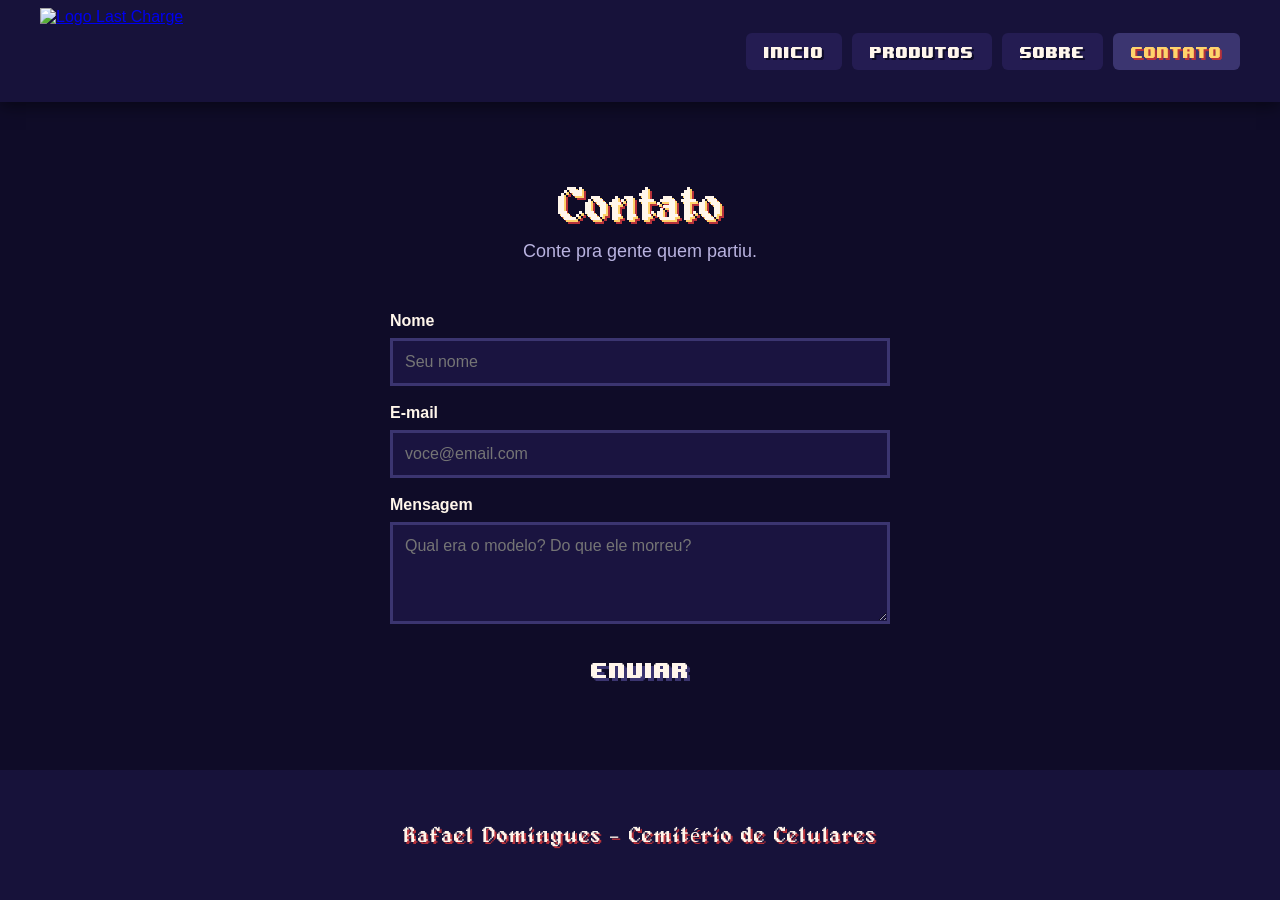
==== pages/contato.html @ 0dde8862 "comentarios no codigo" ====
<!DOCTYPE html>
<html lang="pt-BR">
<head>
    <meta charset="UTF-8">
    <meta name="viewport" content="width=device-width, initial-scale=1.0">
    <link rel="stylesheet" href="../style/style-geral.css">
    <link rel="stylesheet" href="../style/contato.css">
    <title>Contato - Last Charge</title>
</head>
<body>
    <!-- menu de cima logo na esquerda e os botao na direita -->
    <header class="navbar">
        <a href="../index.html">
            <img class="logo" src="../img/logo-last-charge.png" alt="Logo Last Charge">
        </a>
        <nav class="menu">
            <a class="caixa-menu" href="../index.html">Inicio</a>
            <a class="caixa-menu" href="produtos.html">Produtos</a>
            <a class="caixa-menu" href="sobre.html">Sobre</a>
            <a class="caixa-menu ativo" href="contato.html">Contato</a>
        </nav>
    </header>

    <main>
        <section class="secao">
            <h2 class="titulo-centro">Contato</h2>
            <p class="secao-intro texto-centro">Conte pra gente quem partiu.</p>

            <!-- o for do label tem que ser igual o id do campo -->
            <form class="formulario">
                <label for="nome">Nome</label>
                <input type="text" id="nome" name="nome" placeholder="Seu nome" required>

                <label for="email">E-mail</label>

                <input type="email" id="email" name="email" placeholder="voce@email.com" required>

                <label for="mensagem">Mensagem</label>
                <textarea id="mensagem" name="mensagem" rows="4" placeholder="Qual era o modelo? Do que ele morreu?"></textarea>

                <button class="botao" type="submit" >Enviar</button>
            </form>
        </section>
    </main>

    <!-- rodape -->
    <footer class="rodape">
        <p>Rafael Domingues - Cemitério de Celulares</p>
    </footer>
</body>
</html>
---- style/style-geral.css ----
/* aqui carega as fonte que baixei na pasta font */
@font-face {
    font-family: '8bits';
    src: url(../font/8bit_wonder/8-BIT\ WONDER.TTF) format(opentype);
    font-style: normal;
}

@font-face {
    font-family: 'alagard';
    src: url(../font/alagard/alagard.ttf) format(truetype);
    font-style: normal;
}

body {
    margin: 0;
    font-family: Arial, sans-serif;
    background-color: #0f0c28;
    color:#fff6eb;
    min-height: 100vh;
    /* flex em coluna pro rodape ficar sempre no final da tela */
    display: flex;
    flex-direction: column;
}

/* main estica e empura o rodape pra baixo */
main {
    flex: 1;
}

.navbar {
    /* sticky deixa a navbar grudada em cima quando desce a pagina */
    position: sticky;
    top: 0;
    z-index: 10;
    display: flex;
    /* space-between joga a logo pra esquerda e o menu pra direita */
    justify-content: space-between;
    align-items: center;
    padding: 8px 40px;
    background-color: #17123a;
    box-shadow: 0 4px 16px rgba(0, 0, 0, 0.5);
}

.logo {
    display: block;
    height: 86px;
    transition: 0.15s;
}

.logo:hover {
    transform: scale(1.05);
}


.menu{
    display: flex;
    gap: 10px;
}

.caixa-menu {
    font-family: '8bits';
    font-size: 13px;
    color: #fff6eb;
    text-decoration: none;
    padding: 12px 18px;
    background-color: #241c52;
    border-radius: 6px;
    text-shadow: 2px 2px 0 #0f0c28;
    transition: 0.15s;
}

.caixa-menu:hover {
    background-color: #3b3570;
    color: #ffd36b;
    text-shadow:
      2px 2px 0 #b8323a,
      0 0 12px rgba(255, 211, 107, 0.6);
    transform: translateY(-2px);
}

/* ativo e o botao da pagina que ta aberta */
.caixa-menu.ativo {
    background-color: #3b3570;
    color: #ffd36b;
    text-shadow: 2px 2px 0 #b8323a;
}

.secao {
    max-width: 1100px;
    /* margin auto centraliza */
    margin: 0 auto;
    padding: 80px 40px;
}

.secao h2 {
    font-family: '8bits';
    font-size: 28px;
    color: #FF9B42;
    margin: 0 0 10px;
}

.secao-intro {
    font-size: 18px;
    color: #b9b3e0;
    margin: 0 0 40px;
}

.titulo-centro {
    text-align: center;
}

/* cada linha do text-shadow e uma sombra diferente isso da o efeito 3d */
.secao .titulo-centro {
    font-family: 'alagard';
    font-weight: normal;
    font-size: 48px;
    color: #fff6eb;
    text-shadow:
      2px 2px 0 #ffd36b,
      4px 4px 0 #b8323a,
      6px 6px 0 #0f0c28;
}

.texto-centro {
    text-align: center;
}

.passos {
    display: grid;
    /* repeat 3 1fr e 3 colunas do mesmo tamanho */
    grid-template-columns: repeat(3, 1fr);
    gap: 50px;
    margin-top: 20px;
}

.passo {
    text-align: center;
    transition: 0.2s;
}

.passo h3 {
    font-family: 'alagard';
    font-weight: normal;
    font-size: 30px;
    color: #cfe0ff;
    margin: 20px 0 10px;
}

.passo p {
    font-size: 17px;
    line-height: 1.6;
    color: #b9b3e0;
    margin: 0;
}

.passo:hover {
    transform: translateY(-6px);
}

.rodape {
    text-align: center;
    padding: 30px;
    background-color: #17123a;
    font-family: 'alagard';
    font-size: 22px;
    letter-spacing: 1px;
    color: #fff6eb;
    text-shadow: 2px 2px 0 #b8323a;
}
---- style/contato.css ----
.formulario {
    display: flex;
    flex-direction: column;
    gap: 8px;
    max-width: 500px;
    /* margin auto centraliza o formulario */
    margin: 0 auto;
}

.formulario label {
    font-weight:bold;
    margin-top: 10px;
}

.formulario input,
.formulario textarea {
    font-size: 16px;
    font-family: Arial, sans-serif;
    color: #fff6eb;
    padding: 12px;
    background-color: #1a1440;
    border: 3px solid #3b3570;
}

/* focus e quando clica no campo pra escreve */
.formulario input:focus,
.formulario textarea:focus {
    outline: none;
    border-color: #ffd36b;
}

.botao {
    margin-top: 20px;
    font-family: '8bits';
    font-size: 18px;
    color: #fff6eb;
    /* tira o visual padrao do botao */
    background: none;
    border: none;
    padding: 8px 0;
    text-shadow: 3px 3px 0 #3b3570;
    cursor: pointer;
    transition: 0.15s;
}

.botao:hover{
    color: #ffd36b;
    text-shadow:
      3px 3px 0 #b8323a,
      0 0 14px rgba(255, 211, 107, 0.6);
    transform: translateY(-3px);
}
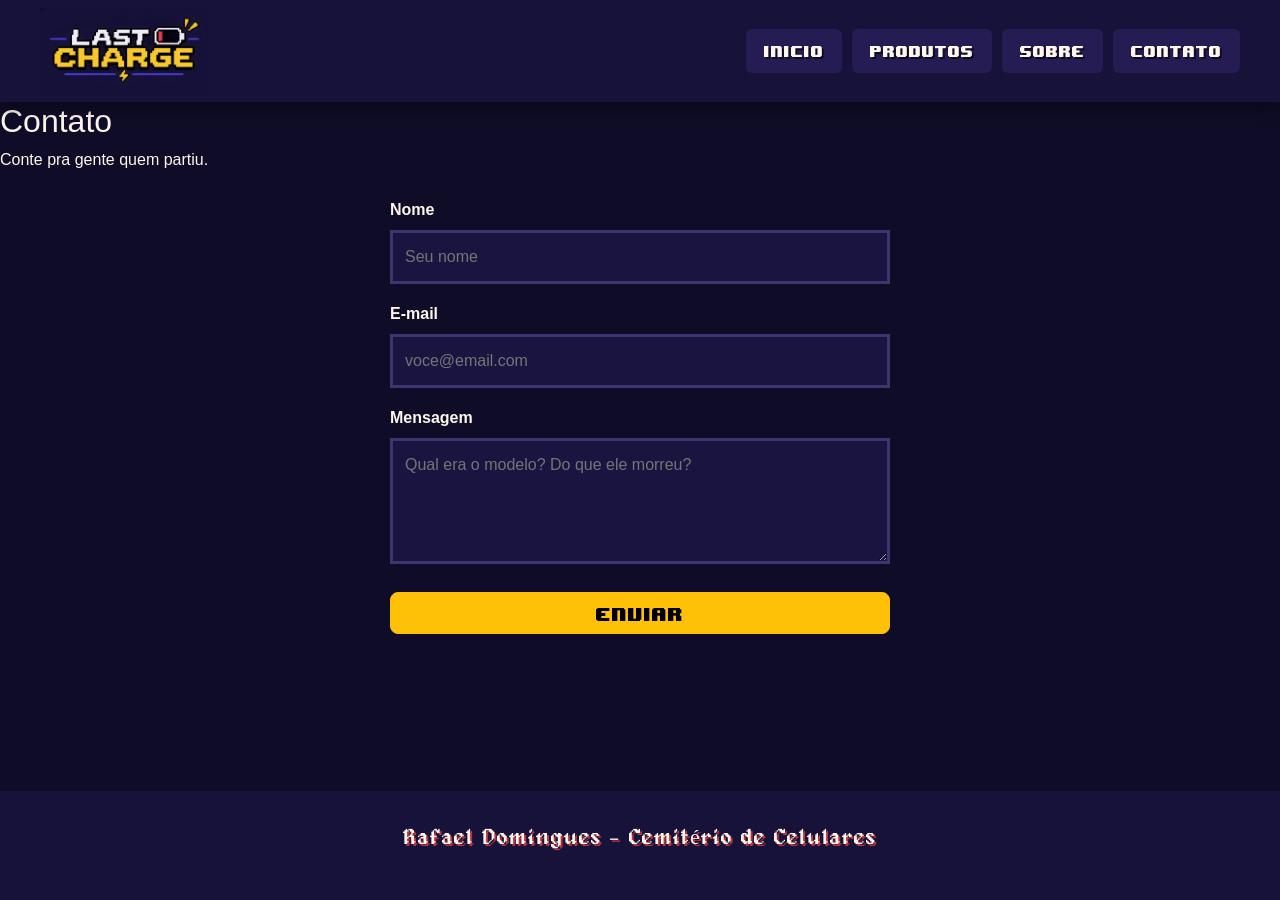
==== commit a9ddd756: "botao enviar com bootstrap" ====
--- a/pages/contato.html
+++ b/pages/contato.html
@@ -3,6 +3,9 @@
 <head>
     <meta charset="UTF-8">
     <meta name="viewport" content="width=device-width, initial-scale=1.0">
+    <!-- aqui liga o bootstrap pela internet ele e um css pronto que ja vem com classes tipo btn -->
+    <!-- coloquei so nessa pagina pra nao mudar o resto do site e tem que vir antes do meu css pro meu ganhar -->
+    <link rel="stylesheet" href="https://cdn.jsdelivr.net/npm/bootstrap@5.3.3/dist/css/bootstrap.min.css">
     <link rel="stylesheet" href="../style/style-geral.css">
     <link rel="stylesheet" href="../style/contato.css">
     <title>Contato - Last Charge</title>
@@ -38,7 +41,8 @@
                 <label for="mensagem">Mensagem</label>
                 <textarea id="mensagem" name="mensagem" rows="4" placeholder="Qual era o modelo? Do que ele morreu?"></textarea>
 
-                <button class="botao" type="submit" >Enviar</button>
+                <!-- botao do bootstrap btn deixa com cara de botao btn-warning e a cor amarela e btn-lg deixa grande -->
+                <button class="btn btn-warning btn-lg" type="submit" >Enviar</button>
             </form>
         </section>
     </main>
--- a/style/style-geral.css
+++ b/style/style-geral.css
@@ -1,4 +1,3 @@
-/* aqui carega as fonte que baixei na pasta font */
 @font-face {
     font-family: '8bits';
     src: url(../font/8bit_wonder/8-BIT\ WONDER.TTF) format(opentype);
@@ -17,23 +16,19 @@
     background-color: #0f0c28;
     color:#fff6eb;
     min-height: 100vh;
-    /* flex em coluna pro rodape ficar sempre no final da tela */
     display: flex;
     flex-direction: column;
 }
 
-/* main estica e empura o rodape pra baixo */
 main {
     flex: 1;
 }
 
 .navbar {
-    /* sticky deixa a navbar grudada em cima quando desce a pagina */
     position: sticky;
     top: 0;
     z-index: 10;
     display: flex;
-    /* space-between joga a logo pra esquerda e o menu pra direita */
     justify-content: space-between;
     align-items: center;
     padding: 8px 40px;
@@ -69,94 +64,6 @@
     transition: 0.15s;
 }
 
-.caixa-menu:hover {
-    background-color: #3b3570;
-    color: #ffd36b;
-    text-shadow:
-      2px 2px 0 #b8323a,
-      0 0 12px rgba(255, 211, 107, 0.6);
-    transform: translateY(-2px);
-}
-
-/* ativo e o botao da pagina que ta aberta */
-.caixa-menu.ativo {
-    background-color: #3b3570;
-    color: #ffd36b;
-    text-shadow: 2px 2px 0 #b8323a;
-}
-
-.secao {
-    max-width: 1100px;
-    /* margin auto centraliza */
-    margin: 0 auto;
-    padding: 80px 40px;
-}
-
-.secao h2 {
-    font-family: '8bits';
-    font-size: 28px;
-    color: #FF9B42;
-    margin: 0 0 10px;
-}
-
-.secao-intro {
-    font-size: 18px;
-    color: #b9b3e0;
-    margin: 0 0 40px;
-}
-
-.titulo-centro {
-    text-align: center;
-}
-
-/* cada linha do text-shadow e uma sombra diferente isso da o efeito 3d */
-.secao .titulo-centro {
-    font-family: 'alagard';
-    font-weight: normal;
-    font-size: 48px;
-    color: #fff6eb;
-    text-shadow:
-      2px 2px 0 #ffd36b,
-      4px 4px 0 #b8323a,
-      6px 6px 0 #0f0c28;
-}
-
-.texto-centro {
-    text-align: center;
-}
-
-.passos {
-    display: grid;
-    /* repeat 3 1fr e 3 colunas do mesmo tamanho */
-    grid-template-columns: repeat(3, 1fr);
-    gap: 50px;
-    margin-top: 20px;
-}
-
-.passo {
-    text-align: center;
-    transition: 0.2s;
-}
-
-.passo h3 {
-    font-family: 'alagard';
-    font-weight: normal;
-    font-size: 30px;
-    color: #cfe0ff;
-    margin: 20px 0 10px;
-}
-
-.passo p {
-    font-size: 17px;
-    line-height: 1.6;
-    color: #b9b3e0;
-    margin: 0;
-}
-
-.passo:hover {
-    transform: translateY(-6px);
-}
-
 .rodape {
     text-align: center;
     padding: 30px;
--- a/style/contato.css
+++ b/style/contato.css
@@ -29,24 +29,9 @@
     border-color: #ffd36b;
 }
 
-.botao {
+/* btn btn-warning e btn-lg sao do bootstrap aqui so muda a fonte e o espaco */
+.formulario .btn {
     margin-top: 20px;
     font-family: '8bits';
-    font-size: 18px;
-    color: #fff6eb;
-    /* tira o visual padrao do botao */
-    background: none;
-    border: none;
-    padding: 8px 0;
-    text-shadow: 3px 3px 0 #3b3570;
-    cursor: pointer;
-    transition: 0.15s;
+    font-size: 16px;
 }
-
-.botao:hover{
-    color: #ffd36b;
-    text-shadow:
-      3px 3px 0 #b8323a,
-      0 0 14px rgba(255, 211, 107, 0.6);
-    transform: translateY(-3px);
-}
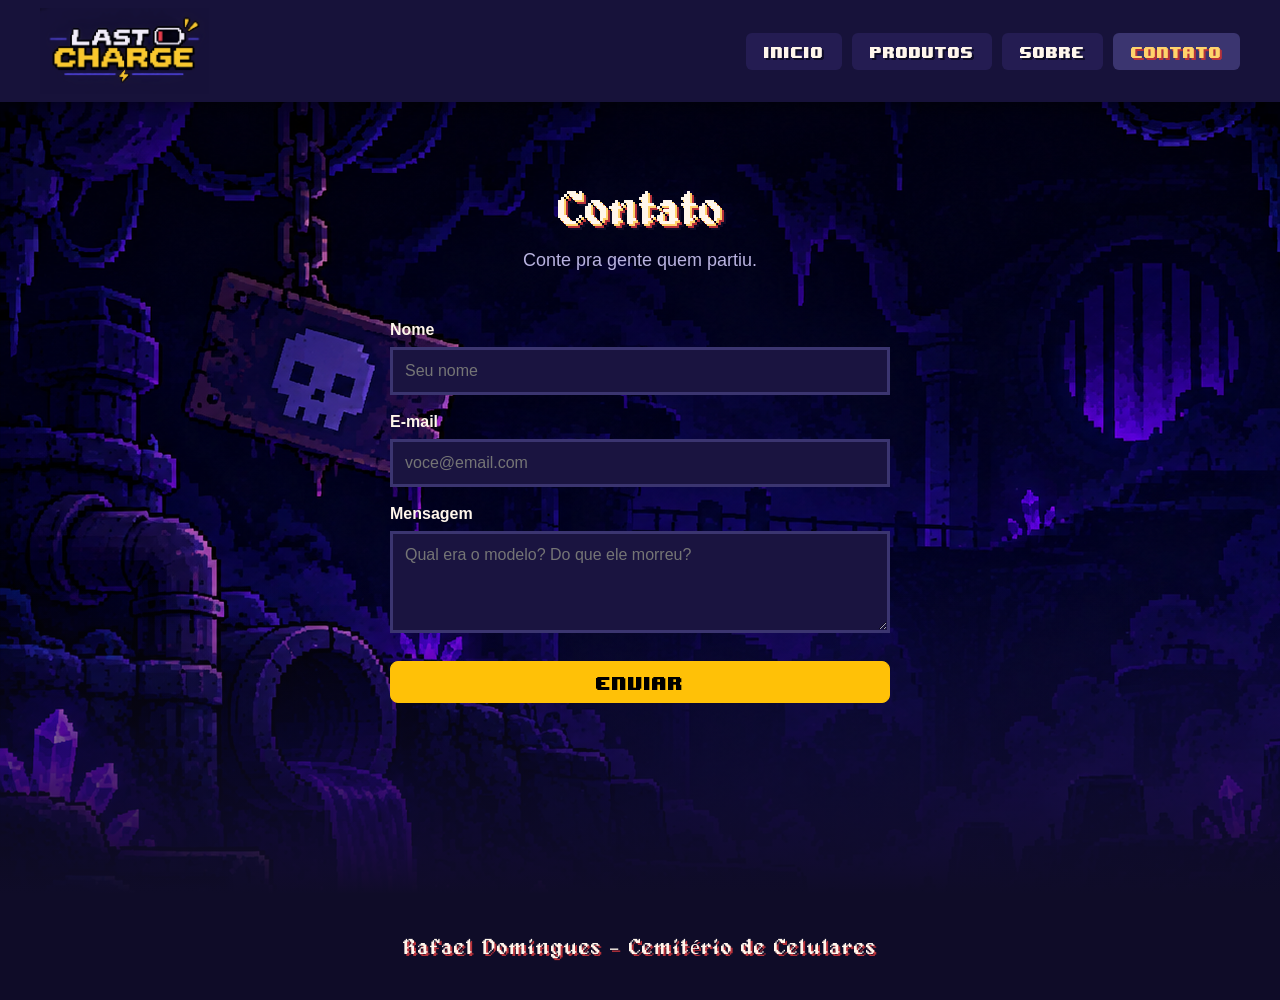
==== commit b8fa9291: "colocando fundo no contato" ====
--- a/pages/contato.html
+++ b/pages/contato.html
@@ -24,26 +24,30 @@
         </nav>
     </header>
 
-    <main>
-        <section class="secao">
-            <h2 class="titulo-centro">Contato</h2>
-            <p class="secao-intro texto-centro">Conte pra gente quem partiu.</p>
+    <section class="capa-contato">
 
-            <!-- o for do label tem que ser igual o id do campo -->
-            <form class="formulario">
-                <label for="nome">Nome</label>
-                <input type="text" id="nome" name="nome" placeholder="Seu nome" required>
-
-                <label for="email">E-mail</label>
-
-                <input type="email" id="email" name="email" placeholder="voce@email.com" required>
-
-                <label for="mensagem">Mensagem</label>
-                <textarea id="mensagem" name="mensagem" rows="4" placeholder="Qual era o modelo? Do que ele morreu?"></textarea>
-
-                <!-- botao do bootstrap btn deixa com cara de botao btn-warning e a cor amarela e btn-lg deixa grande -->
-                <button class="btn btn-warning btn-lg" type="submit" >Enviar</button>
-            </form>
+        
+        <main>
+            <section class="secao">
+                <h2 class="titulo-centro">Contato</h2>
+                <p class="secao-intro texto-centro">Conte pra gente quem partiu.</p>
+                
+                <!-- o for do label tem que ser igual o id do campo -->
+                <form class="formulario">
+                    <label for="nome">Nome</label>
+                    <input type="text" id="nome" name="nome" placeholder="Seu nome" required>
+                    
+                    <label for="email">E-mail</label>
+                    
+                    <input type="email" id="email" name="email" placeholder="voce@email.com" required>
+                    
+                    <label for="mensagem">Mensagem</label>
+                    <textarea id="mensagem" name="mensagem" rows="4" placeholder="Qual era o modelo? Do que ele morreu?"></textarea>
+                    
+                    <!-- botao do bootstrap btn deixa com cara de botao btn-warning e a cor amarela e btn-lg deixa grande -->
+                    <button class="btn btn-warning btn-lg" type="submit" >Enviar</button>
+                </form>
+            </section>
         </section>
     </main>
 
--- a/style/style-geral.css
+++ b/style/style-geral.css
@@ -1,3 +1,4 @@
+/* aqui carega as fonte que baixei na pasta font */
 @font-face {
     font-family: '8bits';
     src: url(../font/8bit_wonder/8-BIT\ WONDER.TTF) format(opentype);
@@ -15,20 +16,22 @@
     font-family: Arial, sans-serif;
     background-color: #0f0c28;
     color:#fff6eb;
+    /* o bootstrap do contato muda o line-height entao deixei fixo pra navbar ficar igual em todas */
+    line-height: normal;
     min-height: 100vh;
+    /* flex em coluna pro rodape ficar sempre no final da tela */
     display: flex;
     flex-direction: column;
 }
 
+/* main estica e empura o rodape pra baixo */
 main {
     flex: 1;
 }
 
 .navbar {
-    position: sticky;
-    top: 0;
-    z-index: 10;
-    display: flex;
+    display: flex;
+    /* space-between joga a logo pra esquerda e o menu pra direita */
     justify-content: space-between;
     align-items: center;
     padding: 8px 40px;
@@ -64,13 +67,196 @@
     transition: 0.15s;
 }
 
+.caixa-menu:hover {
+    background-color: #3b3570;
+    color: #ffd36b;
+    text-shadow:
+      2px 2px 0 #b8323a,
+      0 0 12px rgba(255, 211, 107, 0.6);
+    transform: translateY(-2px);
+}
+
+/* ativo e o botao da pagina que ta aberta */
+.caixa-menu.ativo {
+    background-color: #3b3570;
+    color: #ffd36b;
+    text-shadow: 2px 2px 0 #b8323a;
+}
+
+.secao {
+    max-width: 1100px;
+    /* margin auto centraliza */
+    margin: 0 auto;
+    padding: 80px 40px;
+}
+
+.secao h2 {
+    font-family: '8bits';
+    font-size: 28px;
+    color: #FF9B42;
+    margin: 0 0 10px;
+}
+
+.secao-intro {
+    font-size: 18px;
+    color: #b9b3e0;
+    margin: 0 0 40px;
+}
+
+.titulo-centro {
+    text-align: center;
+}
+
+/* cada linha do text-shadow e uma sombra diferente isso da o efeito 3d */
+.secao .titulo-centro {
+    font-family: 'alagard';
+    font-weight: normal;
+    font-size: 48px;
+    color: #fff6eb;
+    text-shadow:
+      2px 2px 0 #ffd36b,
+      4px 4px 0 #b8323a,
+      6px 6px 0 #0f0c28;
+}
+
+.texto-centro {
+    text-align: center;
+}
+
+.passos {
+    display: grid;
+    /* repeat 3 1fr e 3 colunas do mesmo tamanho */
+    grid-template-columns: repeat(3, 1fr);
+    gap: 50px;
+    margin-top: 20px;
+}
+
+.passo {
+    text-align: center;
+}
+
+.passo h3 {
+    font-family: 'alagard';
+    font-weight: normal;
+    font-size: 30px;
+    color: #cfe0ff;
+    margin: 20px 0 10px;
+}
+
+.passo p {
+    font-size: 17px;
+    line-height: 1.6;
+    color: #b9b3e0;
+    margin: 0;
+}
+
 .rodape {
     text-align: center;
-    padding: 30px;
-    background-color: #17123a;
+    padding: 40px;
+    /* mesma cor do fundo da pagina pro rodape nao ficar diferente */
+    background-color: #0f0c28;
     font-family: 'alagard';
     font-size: 22px;
     letter-spacing: 1px;
     color: #fff6eb;
     text-shadow: 2px 2px 0 #b8323a;
 }
+
+.rodape p {
+    margin: 0;
+}
+
+.capa {
+    /* vh e o tamanho da tela 88vh e quase a tela toda */
+    min-height: 88vh;
+    background-image: url(../img/fundo-cemiterio.png);
+    /* cover estica a imagem pra cobrir tudo */
+    background-size: cover;
+    background-position: center bottom;
+    display: flex;
+    justify-content: center;
+    align-items: center;
+    box-sizing: border-box;
+}
+
+.capa-texto {
+  text-align: center;
+    max-width: 640px;
+}
+
+.capa-texto h1 {
+    font-family: 'alagard';
+    font-weight: normal;
+    font-size: 64px;
+    line-height: 1.2;
+    margin:0;
+    color: #cfe0ff;
+    text-shadow:
+      3px 3px 0 #4b5bd6,
+      6px 6px 0 #241c52,
+      9px 9px 0 #0f0c28,
+      0 0 30px rgba(207, 224, 255, 0.3);
+    transition: 0.2s;
+}
+
+.destaque {
+    display: block;
+    font-weight: normal;
+    font-size: 96px;
+    line-height: 1.05;
+    margin-top: 10px;
+    /* uppercase deixa em maiusculo sem precisar escreve assim no html */
+    text-transform: uppercase;
+    letter-spacing: 3px;
+    color: #ffd36b;
+    text-shadow:
+      3px 3px 0 #b8323a,
+      6px 6px 0 #6b2a5e,
+      10px 10px 0 #0f0c28,
+      0 0 40px rgba(255, 211, 107, 0.35);
+}
+
+.capa-texto h1:hover {
+    color: #ffffff;
+    text-shadow:
+      3px 3px 0 #4b5bd6,
+      6px 6px 0 #241c52,
+      9px 9px 0 #0f0c28,
+      0 0 40px rgba(207, 224, 255, 0.7);
+}
+
+/* degrade da cor do final da imagem ate a cor do fundo parece que ta indo pra baixo da terra */
+.subsolo {
+    background: linear-gradient(#0c0838, #0f0c28);
+}
+
+.passo .numero {
+    margin: 0;
+    font-family: 'alagard';
+    font-size: 72px;
+    line-height: 1;
+    color: #ffd36b;
+    text-shadow: 3px 3px 0 #b8323a;
+}
+
+.chamada {
+    text-align: center;
+    padding: 20px 20px 100px;
+}
+
+.chamada h2 {
+    font-family: 'alagard';
+    font-weight: normal;
+    font-size: 40px;
+    margin: 0 0 10px;
+    text-shadow:
+      2px 2px 0 #ffd36b,
+      4px 4px 0 #b8323a,
+      6px 6px 0 #0f0c28;
+}
+
+.chamada p {
+    font-size: 18px;
+    color: #b9b3e0;
+    margin: 0 0 30px;
+}
--- a/style/contato.css
+++ b/style/contato.css
@@ -1,3 +1,11 @@
+
+
+.capa-contato{
+     min-height: 88vh;
+    /* o degrade em cima da imagem escurece embaixo pra emendar com os card */
+    background-image: linear-gradient(transparent 60%, #0f0c28), url(../img/contato.png);
+}
+
 .formulario {
     display: flex;
     flex-direction: column;
@@ -22,13 +30,6 @@
     border: 3px solid #3b3570;
 }
 
-/* focus e quando clica no campo pra escreve */
-.formulario input:focus,
-.formulario textarea:focus {
-    outline: none;
-    border-color: #ffd36b;
-}
-
 /* btn btn-warning e btn-lg sao do bootstrap aqui so muda a fonte e o espaco */
 .formulario .btn {
     margin-top: 20px;
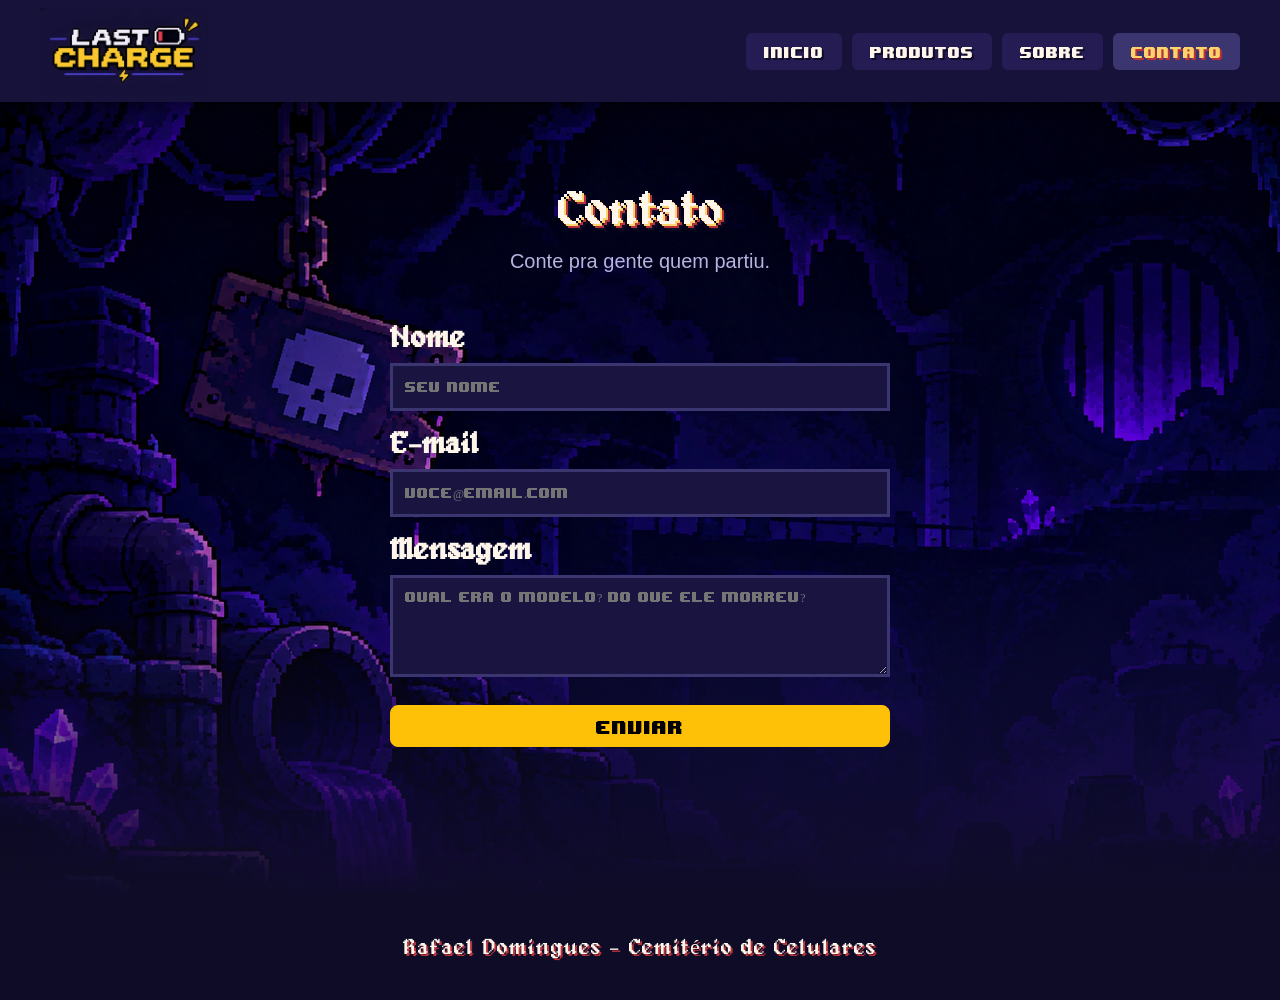
==== commit 6796b5a5: "Atualização placeholder" ====
--- a/pages/contato.html
+++ b/pages/contato.html
@@ -34,18 +34,18 @@
                 
                 <!-- o for do label tem que ser igual o id do campo -->
                 <form class="formulario">
-                    <label for="nome">Nome</label>
-                    <input type="text" id="nome" name="nome" placeholder="Seu nome" required>
+                    <label  class="texto-fora" for="nome">Nome</label>
+                    <input  type="text" id="nome" name="nome" placeholder="Seu nome" required>
                     
-                    <label for="email">E-mail</label>
+                    <label class="texto-fora" for="email">E-mail</label>
                     
                     <input type="email" id="email" name="email" placeholder="voce@email.com" required>
                     
-                    <label for="mensagem">Mensagem</label>
+                    <label class="texto-fora" for="mensagem">Mensagem</label>
                     <textarea id="mensagem" name="mensagem" rows="4" placeholder="Qual era o modelo? Do que ele morreu?"></textarea>
                     
                     <!-- botao do bootstrap btn deixa com cara de botao btn-warning e a cor amarela e btn-lg deixa grande -->
-                    <button class="btn btn-warning btn-lg" type="submit" >Enviar</button>
+                    <button id="button-enviar" class="btn btn-warning btn-lg" type="submit" >Enviar</button>
                 </form>
             </section>
         </section>
--- a/style/contato.css
+++ b/style/contato.css
@@ -36,3 +36,32 @@
     font-family: '8bits';
     font-size: 16px;
 }
+
+#button-enviar:hover{
+    transition: 1s;
+    letter-spacing: 3px;
+    color: #7409F7;
+    text-shadow: 2px 2px 4px #0f0c28;
+    background-color: #020111;
+    border: #0A0046;
+
+}
+
+.secao-intro {
+    font-family: 'JetBrains' monospace;
+    font-size: 20px;
+}
+
+.texto-fora{
+    font-family: 'alagard';
+    font-size: 30px;
+}
+
+.texto-dentro{
+    font-family: '8bits';
+}
+
+::placeholder{
+    font-family: '8bits';
+    font-size: 12px;
+}
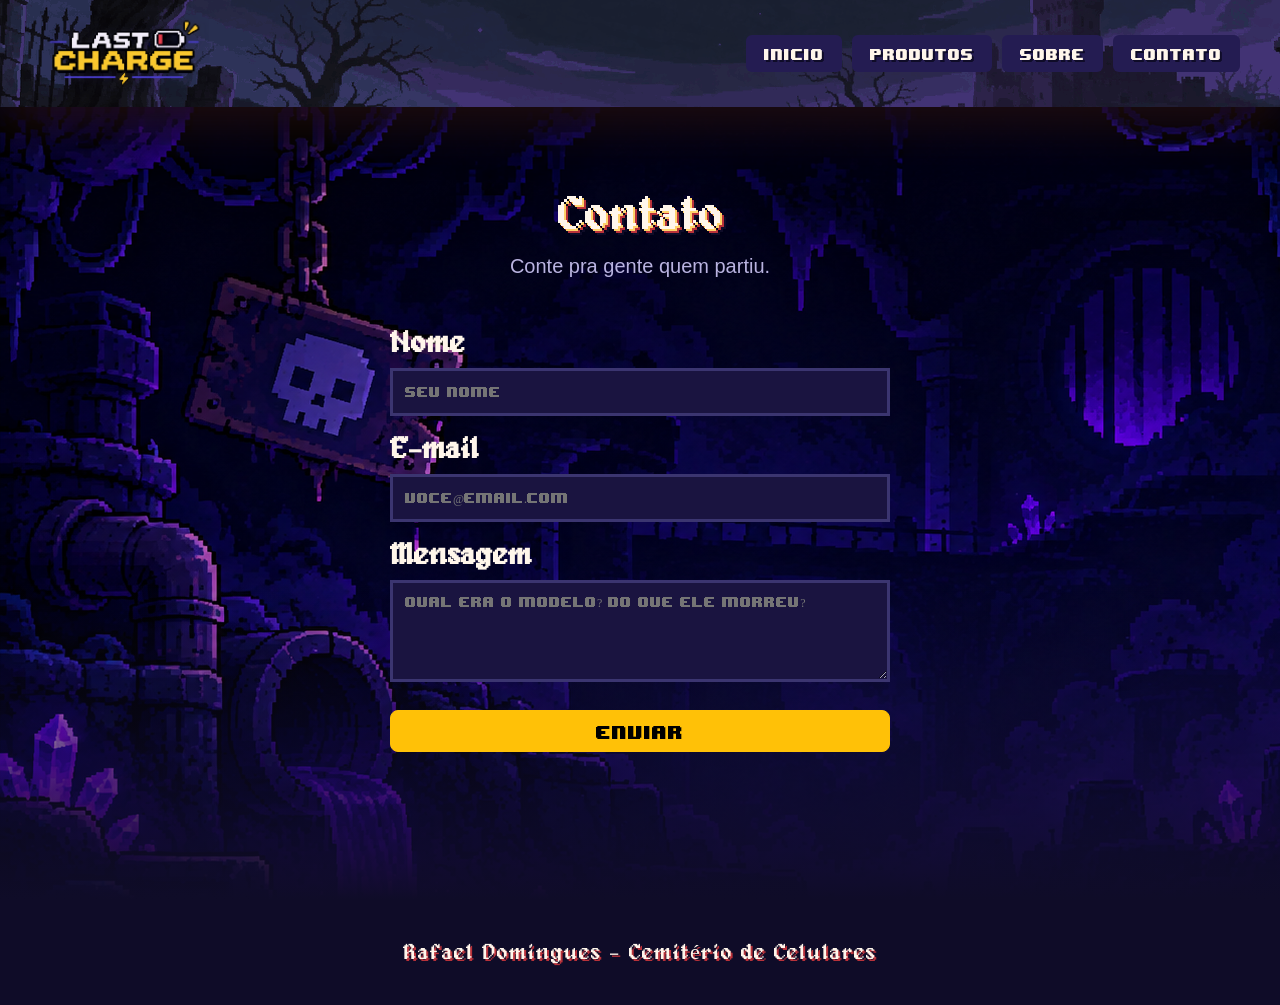
==== commit 868763f9: "New phoo" ====
--- a/pages/contato.html
+++ b/pages/contato.html
@@ -1,5 +1,6 @@
 <!DOCTYPE html>
 <html lang="pt-BR">
+
 <head>
     <meta charset="UTF-8">
     <meta name="viewport" content="width=device-width, initial-scale=1.0">
@@ -10,6 +11,7 @@
     <link rel="stylesheet" href="../style/contato.css">
     <title>Contato - Last Charge</title>
 </head>
+
 <body>
     <!-- menu de cima logo na esquerda e os botao na direita -->
     <header class="navbar">
@@ -26,29 +28,30 @@
 
     <section class="capa-contato">
 
-        
+
         <main>
             <section class="secao">
                 <h2 class="titulo-centro">Contato</h2>
                 <p class="secao-intro texto-centro">Conte pra gente quem partiu.</p>
-                
+
                 <!-- o for do label tem que ser igual o id do campo -->
                 <form class="formulario">
-                    <label  class="texto-fora" for="nome">Nome</label>
-                    <input  type="text" id="nome" name="nome" placeholder="Seu nome" required>
-                    
+                    <label class="texto-fora" for="nome">Nome</label>
+                    <input type="text" id="nome" name="nome" placeholder="Seu nome" required>
+
                     <label class="texto-fora" for="email">E-mail</label>
-                    
+
                     <input type="email" id="email" name="email" placeholder="voce@email.com" required>
-                    
+
                     <label class="texto-fora" for="mensagem">Mensagem</label>
-                    <textarea id="mensagem" name="mensagem" rows="4" placeholder="Qual era o modelo? Do que ele morreu?"></textarea>
-                    
+                    <textarea id="mensagem" name="mensagem" rows="4"
+                        placeholder="Qual era o modelo? Do que ele morreu?"></textarea>
+
                     <!-- botao do bootstrap btn deixa com cara de botao btn-warning e a cor amarela e btn-lg deixa grande -->
-                    <button id="button-enviar" class="btn btn-warning btn-lg" type="submit" >Enviar</button>
+                    <button id="button-enviar" class="btn btn-warning btn-lg" type="submit">Enviar</button>
                 </form>
             </section>
-        </section>
+    </section>
     </main>
 
     <!-- rodape -->
@@ -56,4 +59,5 @@
         <p>Rafael Domingues - Cemitério de Celulares</p>
     </footer>
 </body>
-</html>
+
+</html>
--- a/style/style-geral.css
+++ b/style/style-geral.css
@@ -15,7 +15,7 @@
     margin: 0;
     font-family: Arial, sans-serif;
     background-color: #0f0c28;
-    color:#fff6eb;
+    color: #fff6eb;
     /* o bootstrap do contato muda o line-height entao deixei fixo pra navbar ficar igual em todas */
     line-height: normal;
     min-height: 100vh;
@@ -34,9 +34,15 @@
     /* space-between joga a logo pra esquerda e o menu pra direita */
     justify-content: space-between;
     align-items: center;
-    padding: 8px 40px;
-    background-color: #17123a;
-    box-shadow: 0 4px 16px rgba(0, 0, 0, 0.5);
+    height: 107px;
+    padding: 0 40px;
+    background: url(../img/navbar-image.png) center / cover;
+    box-shadow: 0 16px 48px rgba(37, 15, 15, 0.849);
+    /* relative faz a navbar virar um elemento posicionado sem isso o z-index nao vale de nada */
+    position: relative;
+    /* z-index e a ordem no eixo que aponta pra tela quem tem numero maior fica na frente */
+    /* aqui ele poe a navbar na frente da capa senao o fundo da capa pinta em cima e tapa a sombra */
+    z-index: 1;
 }
 
 .logo {
@@ -50,7 +56,7 @@
 }
 
 
-.menu{
+.menu {
     display: flex;
     gap: 10px;
 }
@@ -70,17 +76,8 @@
 .caixa-menu:hover {
     background-color: #3b3570;
     color: #ffd36b;
-    text-shadow:
-      2px 2px 0 #b8323a,
-      0 0 12px rgba(255, 211, 107, 0.6);
+    text-shadow: 2px 2px 0 #b8323a, 0 0 12px rgba(255, 211, 107, 0.6);
     transform: translateY(-2px);
-}
-
-/* ativo e o botao da pagina que ta aberta */
-.caixa-menu.ativo {
-    background-color: #3b3570;
-    color: #ffd36b;
-    text-shadow: 2px 2px 0 #b8323a;
 }
 
 .secao {
@@ -113,10 +110,7 @@
     font-weight: normal;
     font-size: 48px;
     color: #fff6eb;
-    text-shadow:
-      2px 2px 0 #ffd36b,
-      4px 4px 0 #b8323a,
-      6px 6px 0 #0f0c28;
+    text-shadow: 2px 2px 0 #ffd36b, 4px 4px 0 #b8323a, 6px 6px 0 #0f0c28;
 }
 
 .texto-centro {
@@ -180,7 +174,7 @@
 }
 
 .capa-texto {
-  text-align: center;
+    text-align: center;
     max-width: 640px;
 }
 
@@ -189,13 +183,9 @@
     font-weight: normal;
     font-size: 64px;
     line-height: 1.2;
-    margin:0;
+    margin: 0;
     color: #cfe0ff;
-    text-shadow:
-      3px 3px 0 #4b5bd6,
-      6px 6px 0 #241c52,
-      9px 9px 0 #0f0c28,
-      0 0 30px rgba(207, 224, 255, 0.3);
+    text-shadow: 3px 3px 0 #4b5bd6, 6px 6px 0 #241c52, 9px 9px 0 #0f0c28, 0 0 30px rgba(207, 224, 255, 0.3);
     transition: 0.2s;
 }
 
@@ -209,20 +199,12 @@
     text-transform: uppercase;
     letter-spacing: 3px;
     color: #ffd36b;
-    text-shadow:
-      3px 3px 0 #b8323a,
-      6px 6px 0 #6b2a5e,
-      10px 10px 0 #0f0c28,
-      0 0 40px rgba(255, 211, 107, 0.35);
+    text-shadow: 3px 3px 0 #b8323a, 6px 6px 0 #6b2a5e, 10px 10px 0 #0f0c28, 0 0 40px rgba(255, 211, 107, 0.35);
 }
 
 .capa-texto h1:hover {
     color: #ffffff;
-    text-shadow:
-      3px 3px 0 #4b5bd6,
-      6px 6px 0 #241c52,
-      9px 9px 0 #0f0c28,
-      0 0 40px rgba(207, 224, 255, 0.7);
+    text-shadow: 3px 3px 0 #4b5bd6, 6px 0 #241c52, 9px 9px 0 #0f0c28, 0 0 40px rgba(207, 224, 255, 0.7);
 }
 
 /* degrade da cor do final da imagem ate a cor do fundo parece que ta indo pra baixo da terra */
@@ -249,14 +231,11 @@
     font-weight: normal;
     font-size: 40px;
     margin: 0 0 10px;
-    text-shadow:
-      2px 2px 0 #ffd36b,
-      4px 4px 0 #b8323a,
-      6px 6px 0 #0f0c28;
+    text-shadow: 2px 2px 0 #ffd36b, 4px 4px 0 #b8323a, 6px 6px 0 #0f0c28;
 }
 
 .chamada p {
     font-size: 18px;
     color: #b9b3e0;
     margin: 0 0 30px;
-}
+}
--- a/style/contato.css
+++ b/style/contato.css
@@ -1,7 +1,5 @@
-
-
-.capa-contato{
-     min-height: 88vh;
+.capa-contato {
+    min-height: 88vh;
     /* o degrade em cima da imagem escurece embaixo pra emendar com os card */
     background-image: linear-gradient(transparent 60%, #0f0c28), url(../img/contato.png);
 }
@@ -16,7 +14,7 @@
 }
 
 .formulario label {
-    font-weight:bold;
+    font-weight: bold;
     margin-top: 10px;
 }
 
@@ -37,7 +35,7 @@
     font-size: 16px;
 }
 
-#button-enviar:hover{
+#button-enviar:hover {
     transition: 1s;
     letter-spacing: 3px;
     color: #7409F7;
@@ -52,16 +50,16 @@
     font-size: 20px;
 }
 
-.texto-fora{
+.texto-fora {
     font-family: 'alagard';
     font-size: 30px;
 }
 
-.texto-dentro{
+.texto-dentro {
     font-family: '8bits';
 }
 
-::placeholder{
+::placeholder {
     font-family: '8bits';
     font-size: 12px;
 }
